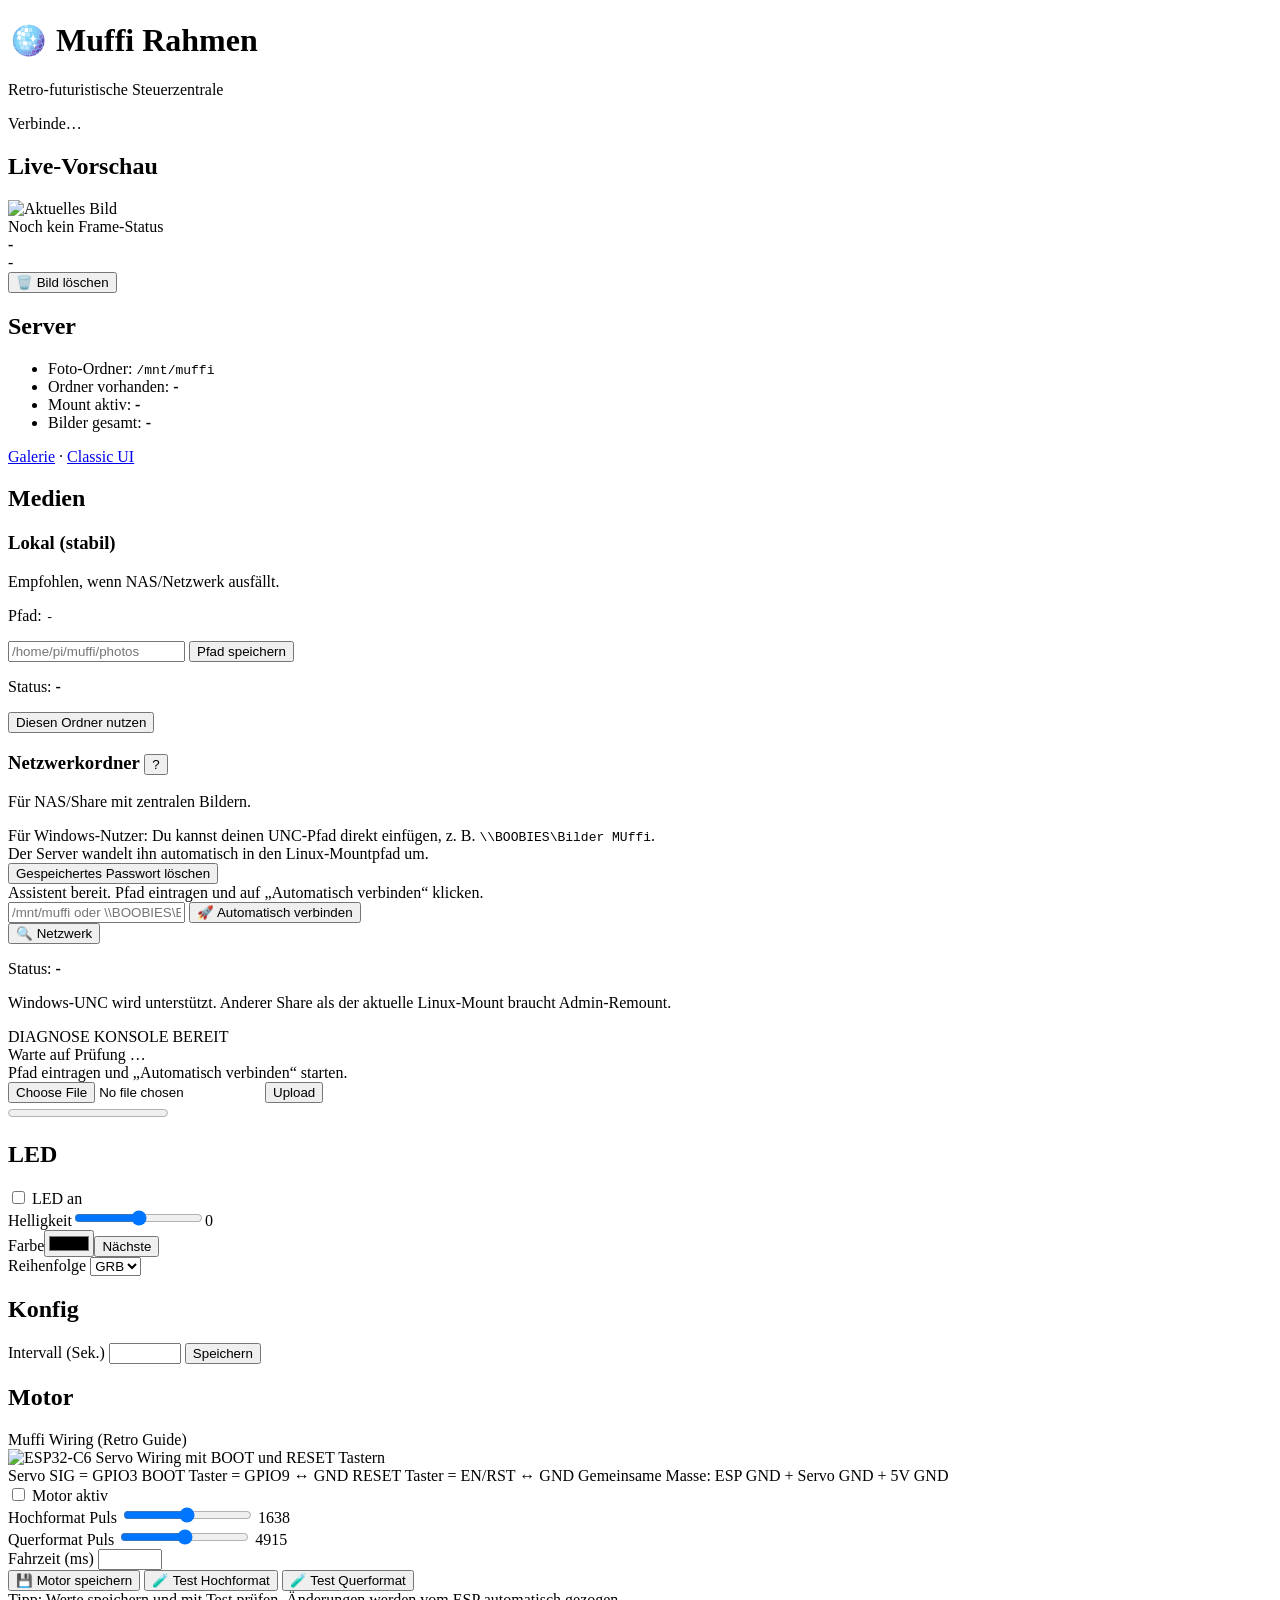
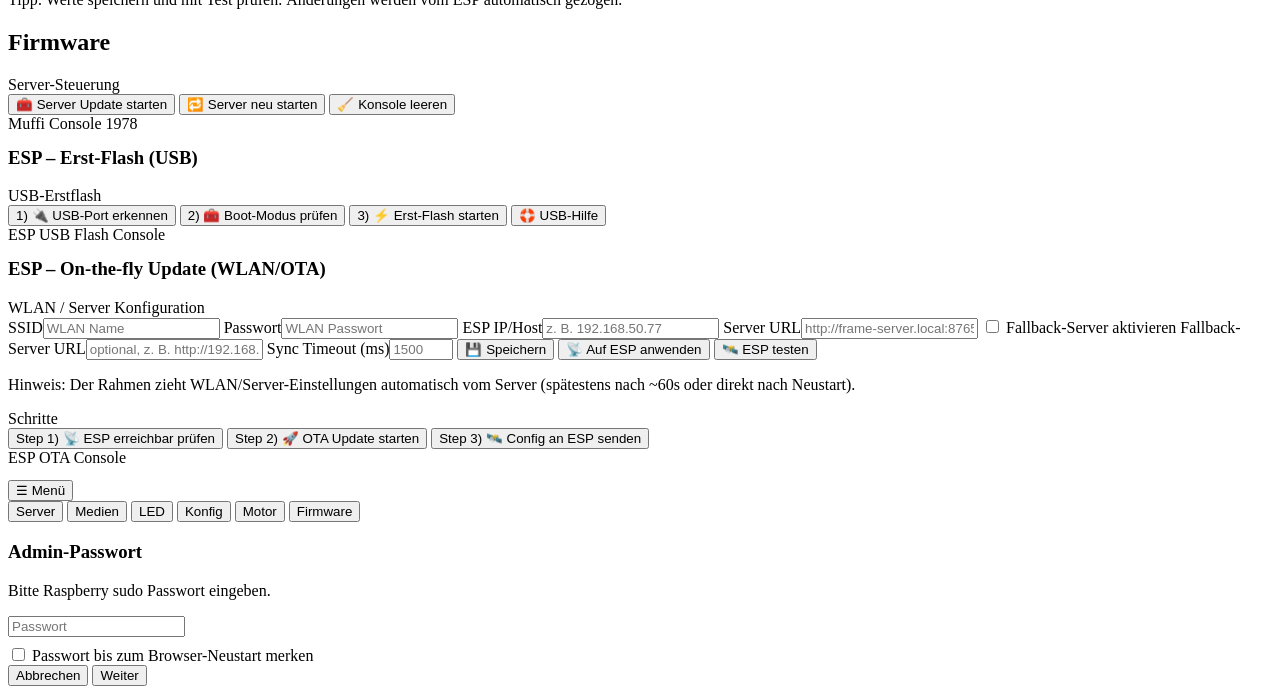
==== runtime/ui-v2/index.html @ 5f04b45a "revert(motor): remove speed-step changes and restore stable motor UI/firmware" ====
<!doctype html>
<html lang="de">
<head>
  <meta charset="utf-8" />
  <meta name="viewport" content="width=device-width, initial-scale=1" />
  <title>Muffi Rahmen · Control</title>
  <link rel="stylesheet" href="/ui-v2/styles.css" />
</head>
<body>
  <header class="topbar">
    <div>
      <h1>🪩 Muffi Rahmen</h1>
      <p class="sub">Retro‑futuristische Steuerzentrale</p>
    </div>
    <span id="conn-pill" class="pill">Verbinde…</span>
  </header>

  <main class="layout">
    <section class="panel preview" id="preview-panel">
      <h2>Live‑Vorschau</h2>
      <img id="frame-image" class="frame-img hidden" alt="Aktuelles Bild" />
      <div id="frame-empty" class="frame-mock">Noch kein Frame-Status</div>
      <div class="meta-line"><b id="frame-name">-</b></div>
      <div class="meta-line" id="frame-meta">-</div>
      <div class="row"><button id="delete-current-btn">🗑️ Bild löschen</button></div>
      <div id="frame-msg" class="msg"></div>
    </section>

    <section class="panel workspace" id="workspace-panel">
      <section class="view active" data-view="server">
        <h2>Server</h2>
        <ul>
          <li>Foto-Ordner: <code>/mnt/muffi</code></li>
          <li>Ordner vorhanden: <b id="st-folder">-</b></li>
          <li>Mount aktiv: <b id="st-mount">-</b></li>
          <li>Bilder gesamt: <b id="st-count">-</b></li>
        </ul>
        <p class="hint"><a href="/gallery">Galerie</a> · <a href="/classic">Classic UI</a></p>
      </section>

      <section class="view" data-view="medien">
        <h2>Medien</h2>
        <div class="storage-grid">
          <div class="storage-card" id="storage-local-card">
            <h3>Lokal (stabil)</h3>
            <p class="hint">Empfohlen, wenn NAS/Netzwerk ausfällt.</p>
            <p class="mini">Pfad: <code id="storage-local-path">-</code></p>
            <div class="row">
              <input id="storage-local-path-input" type="text" placeholder="/home/pi/muffi/photos" />
              <button type="button" id="save-local-path-btn">Pfad speichern</button>
            </div>
            <p class="mini">Status: <b id="storage-local-status">-</b></p>
            <button type="button" id="use-local-btn">Diesen Ordner nutzen</button>
          </div>
          <div class="storage-card" id="storage-network-card">
            <h3>Netzwerkordner <button type="button" id="storage-help-toggle" class="help-btn" title="Pfadhilfe">?</button></h3>
            <p class="hint">Für NAS/Share mit zentralen Bildern.</p>
            <div id="storage-help" class="help-box hidden">
              Für Windows-Nutzer: Du kannst deinen UNC-Pfad direkt einfügen, z. B. <code>\\BOOBIES\Bilder MUffi</code>.<br/>
              Der Server wandelt ihn automatisch in den Linux-Mountpfad um.
            </div>
            <div class="row">
              <button type="button" id="admin-pw-clear-btn">Gespeichertes Passwort löschen</button>
            </div>
            <div id="storage-auto-msg" class="msg">Assistent bereit. Pfad eintragen und auf „Automatisch verbinden“ klicken.</div>
            <div class="row">
              <input id="storage-network-path" type="text" placeholder="/mnt/muffi oder \\BOOBIES\Bilder MUffi" />
              <button type="button" id="save-network-path-btn">🚀 Automatisch verbinden</button>
            </div>
            <div class="row">
              <button type="button" id="smb-browse-open-btn" title="Netzwerk nach Servern und Shares durchsuchen">🔍 Netzwerk</button>
            </div>

  <!-- ===== SMB Network Browser Modal ===== -->
  <div id="smb-modal" style="display:none;" role="dialog" aria-modal="true" aria-labelledby="smb-modal-title">
    <div id="smb-modal-box">
      <div id="smb-modal-header">
        <span id="smb-modal-title">🔍 Netzwerk-Browser</span>
      </div>

      <!-- Credentials (always visible) -->
      <div id="smb-auth-details">
        <div class="mini" style="margin-bottom:8px;">🔐 Zugangsdaten (optional, für gesicherte Shares)</div>
        <div class="smb-auth-row">
          <input id="smb-user" type="text" placeholder="Benutzername" autocomplete="username" />
          <input id="smb-pw" type="password" placeholder="Passwort" autocomplete="current-password" />
          <button type="button" id="smb-auth-save-btn">💾 Testen & speichern</button>
        </div>
      </div>

      <!-- Breadcrumb -->
      <div id="smb-breadcrumb" class="smb-breadcrumb"></div>

      <!-- Step message / spinner -->
      <div id="smb-status" class="smb-status"></div>

      <!-- Content area: host list / share list / folder list -->
      <div id="smb-content" class="smb-content"></div>

      <!-- Action bar -->
      <div id="smb-action-bar" class="smb-action-bar" style="display:none;">
        <button type="button" id="smb-select-here-btn">📂 Diesen Ordner auswählen</button>
        <span id="smb-select-path-preview" class="smb-path-preview"></span>
      </div>
    </div>
  </div>
            <div class="row" id="storage-advanced-row" style="display:none;">
              <button type="button" id="share-switch-check-btn">1) Share umstellen (Passwort erforderlich)</button>
              <button type="button" id="remount-network-btn">2) Share neu verbinden (Passwort)</button>
              <button type="button" id="use-network-btn">3) Netzwerkordner aktivieren</button>
              <button type="button" id="storage-diagnose-btn">Diagnose prüfen</button>
            </div>
            <p class="mini">Status: <b id="storage-network-status">-</b></p>
            <p class="mini">Windows-UNC wird unterstützt. Anderer Share als der aktuelle Linux-Mount braucht Admin-Remount.</p>
            <div id="storage-diagnose-log" class="diag70-card">
              <div class="diag70-head">
                <span class="diag70-title">DIAGNOSE KONSOLE</span>
                <span id="diag70-status-badge" class="diag70-badge diag70-info">BEREIT</span>
              </div>
              <div id="diag70-reason" class="diag70-reason">Warte auf Prüfung …</div>
              <div id="diag70-next" class="diag70-next">Pfad eintragen und „Automatisch verbinden“ starten.</div>
              <div id="diag70-checks" class="diag70-checks"></div>
              <div id="diag70-chips" class="diag70-chips"></div>
            </div>
          </div>
        </div>
        <div id="storage-msg" class="msg"></div>

        <form id="upload-form" class="row">
          <input id="upload-file" type="file" accept=".jpg,.jpeg,.png,image/jpeg,image/png" required />
          <button type="submit">Upload</button>
        </form>
        <progress id="upload-progress" max="100" value="0"></progress>
        <div id="upload-msg" class="msg"></div>
        <div id="media-grid" class="media-grid"></div>
      </section>

      <section class="view" data-view="led">
        <h2>LED</h2>
        <div class="row"><label><input type="checkbox" id="led-on" /> LED an</label></div>
        <div class="row"><label>Helligkeit</label><input id="led-brightness" type="range" min="0" max="255" /><span id="led-brightness-val">0</span></div>
        <div class="row"><label>Farbe</label><input id="led-color" type="color" /><button id="led-next-color" type="button">Nächste</button></div>
        <div class="row"><label>Reihenfolge</label>
          <select id="led-order">
            <option>GRB</option><option>RGB</option><option>BRG</option><option>BGR</option><option>RBG</option><option>GBR</option>
          </select>
        </div>
        <div id="led-msg" class="msg"></div>
      </section>

      <section class="view" data-view="konfig">
        <h2>Konfig</h2>
        <form id="cfg-form" class="row">
          <label>Intervall (Sek.)</label>
          <input id="refresh-seconds" type="number" min="10" max="86400" required />
          <button type="submit">Speichern</button>
        </form>
        <div id="cfg-msg" class="msg"></div>
      </section>

      <section class="view" data-view="motor">
        <h2>Motor</h2>
        <div class="motor-wiring-card">
          <div class="motor-wiring-title">Muffi Wiring (Retro Guide)</div>
          <img class="motor-wiring-svg" src="/ui-v2/motor-wiring.jpg" alt="ESP32-C6 Servo Wiring mit BOOT und RESET Tastern" />
          <div class="motor-pin-list">
            <span class="motor-pin-chip">Servo SIG = GPIO3</span>
            <span class="motor-pin-chip">BOOT Taster = GPIO9 ↔ GND</span>
            <span class="motor-pin-chip">RESET Taster = EN/RST ↔ GND</span>
            <span class="motor-pin-chip">Gemeinsame Masse: ESP GND + Servo GND + 5V GND</span>
          </div>
        </div>
        <div class="row"><label><input type="checkbox" id="motor-enabled" /> Motor aktiv</label></div>
        <div class="row">
          <label>Hochformat Puls</label>
          <input id="motor-portrait" type="range" min="500" max="8000" step="1" />
          <span id="motor-portrait-val">1638</span>
        </div>
        <div class="row">
          <label>Querformat Puls</label>
          <input id="motor-landscape" type="range" min="500" max="8000" step="1" />
          <span id="motor-landscape-val">4915</span>
        </div>
        <div class="row">
          <label>Fahrzeit (ms)</label>
          <input id="motor-delay" type="number" min="120" max="5000" step="10" />
        </div>
        <div class="row">
          <button type="button" id="motor-save-btn">💾 Motor speichern</button>
          <button type="button" id="motor-test-portrait-btn">🧪 Test Hochformat</button>
          <button type="button" id="motor-test-landscape-btn">🧪 Test Querformat</button>
        </div>
        <div class="hint">Tipp: Werte speichern und mit Test prüfen. Änderungen werden vom ESP automatisch gezogen.</div>
        <div id="motor-msg" class="msg"></div>
      </section>
      <section class="view" data-view="firmware">
        <h2>Firmware</h2>
        <div class="step-frame">
          <div class="step-frame-title">Server-Steuerung</div>
          <div class="row">
            <button type="button" id="fw-update-btn" class="step-btn">🧰 Server Update starten</button>
            <button type="button" id="fw-restart-btn" class="step-btn">🔁 Server neu starten</button>
            <button type="button" id="fw-console-clear-btn" class="step-btn">🧹 Konsole leeren</button>
          </div>
        </div>
        <div class="esp-status-stack">
          <div id="fw-server-msg" class="status-card status-card-info"></div>
        </div>
        <div id="fw-console-wrap" class="fw-console-wrap hidden">
          <div class="fw-console-head">Muffi Console 1978</div>
          <pre id="fw-console-output" class="fw-console-output"></pre>
        </div>

        <h3 style="margin-top:14px;">ESP – Erst-Flash (USB)</h3>
        <div class="step-frame">
          <div class="step-frame-title">USB-Erstflash</div>
          <div class="row">
            <button type="button" id="fw-esp-usb-detect-btn" class="step-btn">1) 🔌 USB-Port erkennen</button>
            <button type="button" id="fw-esp-usb-boot-btn" class="step-btn">2) 🧰 Boot-Modus prüfen</button>
            <button type="button" id="fw-esp-usb-flash-btn" class="step-btn">3) ⚡ Erst-Flash starten</button>
            <button type="button" id="fw-usb-btn" class="step-btn">🛟 USB-Hilfe</button>
          </div>
        </div>
        <div class="esp-status-stack">
          <div id="fw-esp-usb-msg" class="status-card status-card-info"></div>
        </div>
        <div id="fw-esp-usb-console-wrap" class="fw-console-wrap hidden">
          <div class="fw-console-head">ESP USB Flash Console</div>
          <pre id="fw-esp-usb-console-output" class="fw-console-output"></pre>
        </div>

        <h3 style="margin-top:14px;">ESP – On-the-fly Update (WLAN/OTA)</h3>
        <div class="step-frame">
          <div class="step-frame-title">WLAN / Server Konfiguration</div>
          <form id="wlan-form" class="row">
            <label>SSID</label><input id="wlan-ssid" type="text" placeholder="WLAN Name" />
            <label>Passwort</label><input id="wlan-password" type="password" placeholder="WLAN Passwort" />
            <label>ESP IP/Host</label><input id="wlan-esp-host" type="text" placeholder="z. B. 192.168.50.77" />
            <label>Server URL</label><input id="wlan-server-base" type="text" placeholder="http://frame-server.local:8765" />
            <label><input id="wlan-fallback-enabled" type="checkbox" /> Fallback-Server aktivieren</label>
            <label>Fallback-Server URL</label><input id="wlan-fallback-base" type="text" placeholder="optional, z. B. http://192.168.x.x:8765" />
            <label>Sync Timeout (ms)</label><input id="wlan-sync-timeout" type="number" min="600" max="5000" step="100" placeholder="1500" />
            <button type="submit" class="step-btn">💾 Speichern</button>
            <button type="button" id="wlan-apply-btn" class="step-btn">📡 Auf ESP anwenden</button>
            <button type="button" id="wlan-test-btn" class="step-btn">🛰️ ESP testen</button>
          </form>
          <p class="hint">Hinweis: Der Rahmen zieht WLAN/Server-Einstellungen automatisch vom Server (spätestens nach ~60s oder direkt nach Neustart).</p>
        </div>
        <div class="step-frame">
          <div class="step-frame-title">Schritte</div>
          <div class="row">
            <button type="button" id="fw-ota-btn" class="step-btn">Step 1) 📡 ESP erreichbar prüfen</button>
            <button type="button" id="fw-esp-update-btn" class="step-btn">Step 2) 🚀 OTA Update starten</button>
            <button type="button" id="fw-esp-prepare-btn" class="step-btn">Step 3) 🛰️ Config an ESP senden</button>
          </div>
        </div>
        <div class="esp-status-stack">
          <div id="wlan-msg" class="status-card status-card-info"></div>
          <div id="fw-esp-msg" class="status-card status-card-info"></div>
          <div id="fw-esp-sync-status" class="status-card status-card-sync"></div>
        </div>
        <div id="fw-esp-console-wrap" class="fw-console-wrap hidden">
          <div class="fw-console-head">ESP OTA Console</div>
          <pre id="fw-esp-console-output" class="fw-console-output"></pre>
        </div>
      </section>
    </section>

    <aside class="panel menu" id="menu-panel">
      <button class="mobile-toggle" data-target="menu-list">☰ Menü</button>
      <div class="menu-list" id="menu-list">
        <button class="nav-btn active" data-view="server">Server</button>
        <button class="nav-btn" data-view="medien">Medien</button>
        <button class="nav-btn" data-view="led">LED</button>
        <button class="nav-btn" data-view="konfig">Konfig</button>
        <button class="nav-btn" data-view="motor">Motor</button>
        <button class="nav-btn" data-view="firmware">Firmware</button>
      </div>
    </aside>
  </main>

  <script src="/ui-v2/script.js"></script>

  <div id="admin-pw-modal" class="pw-modal hidden" role="dialog" aria-modal="true" aria-labelledby="admin-pw-title">
    <div class="pw-modal-card">
      <h3 id="admin-pw-title">Admin-Passwort</h3>
      <p class="mini">Bitte Raspberry sudo Passwort eingeben.</p>
      <input id="admin-pw-input" type="password" placeholder="Passwort" />
      <label class="mini" style="display:block;margin-top:8px;"><input id="admin-pw-remember" type="checkbox" /> Passwort bis zum Browser-Neustart merken</label>
      <div class="row">
        <button type="button" id="admin-pw-cancel">Abbrechen</button>
        <button type="button" id="admin-pw-ok">Weiter</button>
      </div>
    </div>
  </div>
</body>
</html>
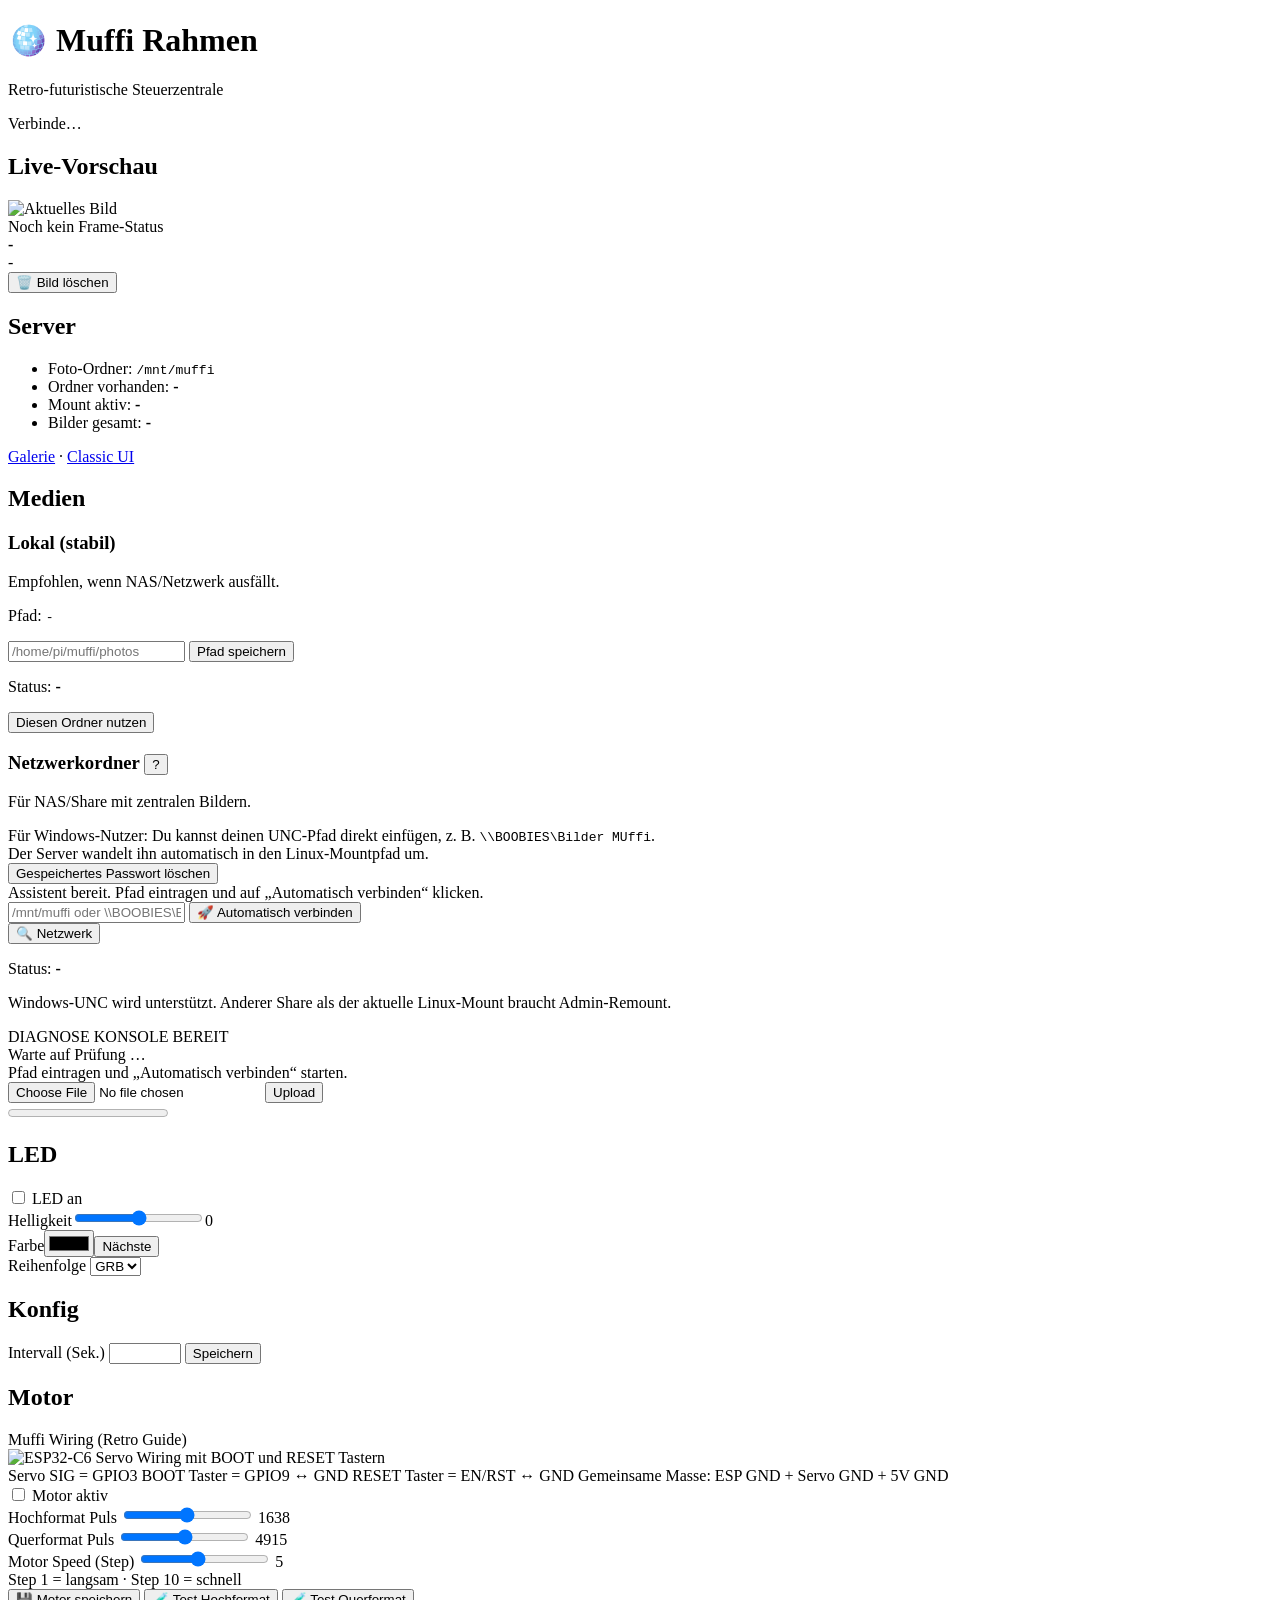
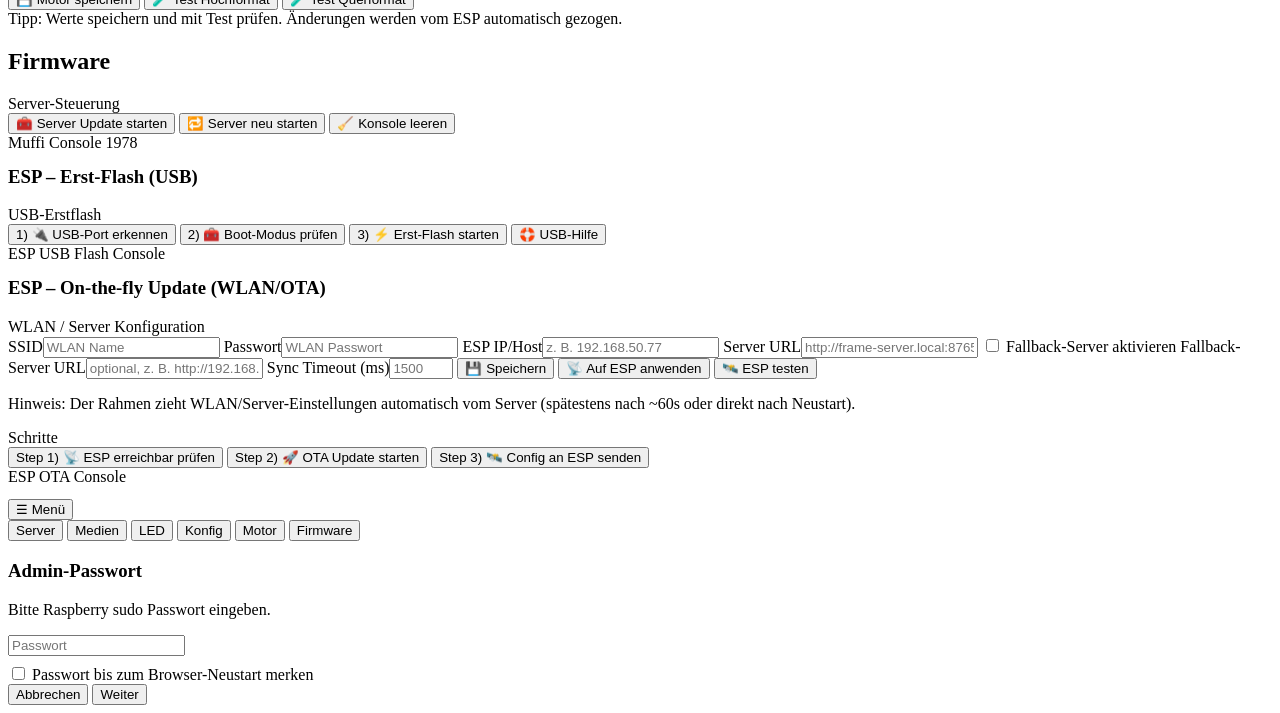
==== commit a8a85aa8: "feat(motor-ui): re-enable speed testing with safe step slider (UI-only mapping)" ====
--- a/runtime/ui-v2/index.html
+++ b/runtime/ui-v2/index.html
@@ -182,9 +182,11 @@
           <span id="motor-landscape-val">4915</span>
         </div>
         <div class="row">
-          <label>Fahrzeit (ms)</label>
-          <input id="motor-delay" type="number" min="120" max="5000" step="10" />
-        </div>
+          <label>Motor Speed (Step)</label>
+          <input id="motor-speed-step" type="range" min="1" max="10" step="1" value="5" />
+          <span id="motor-speed-step-val">5</span>
+        </div>
+        <div class="hint">Step 1 = langsam · Step 10 = schnell</div>
         <div class="row">
           <button type="button" id="motor-save-btn">💾 Motor speichern</button>
           <button type="button" id="motor-test-portrait-btn">🧪 Test Hochformat</button>
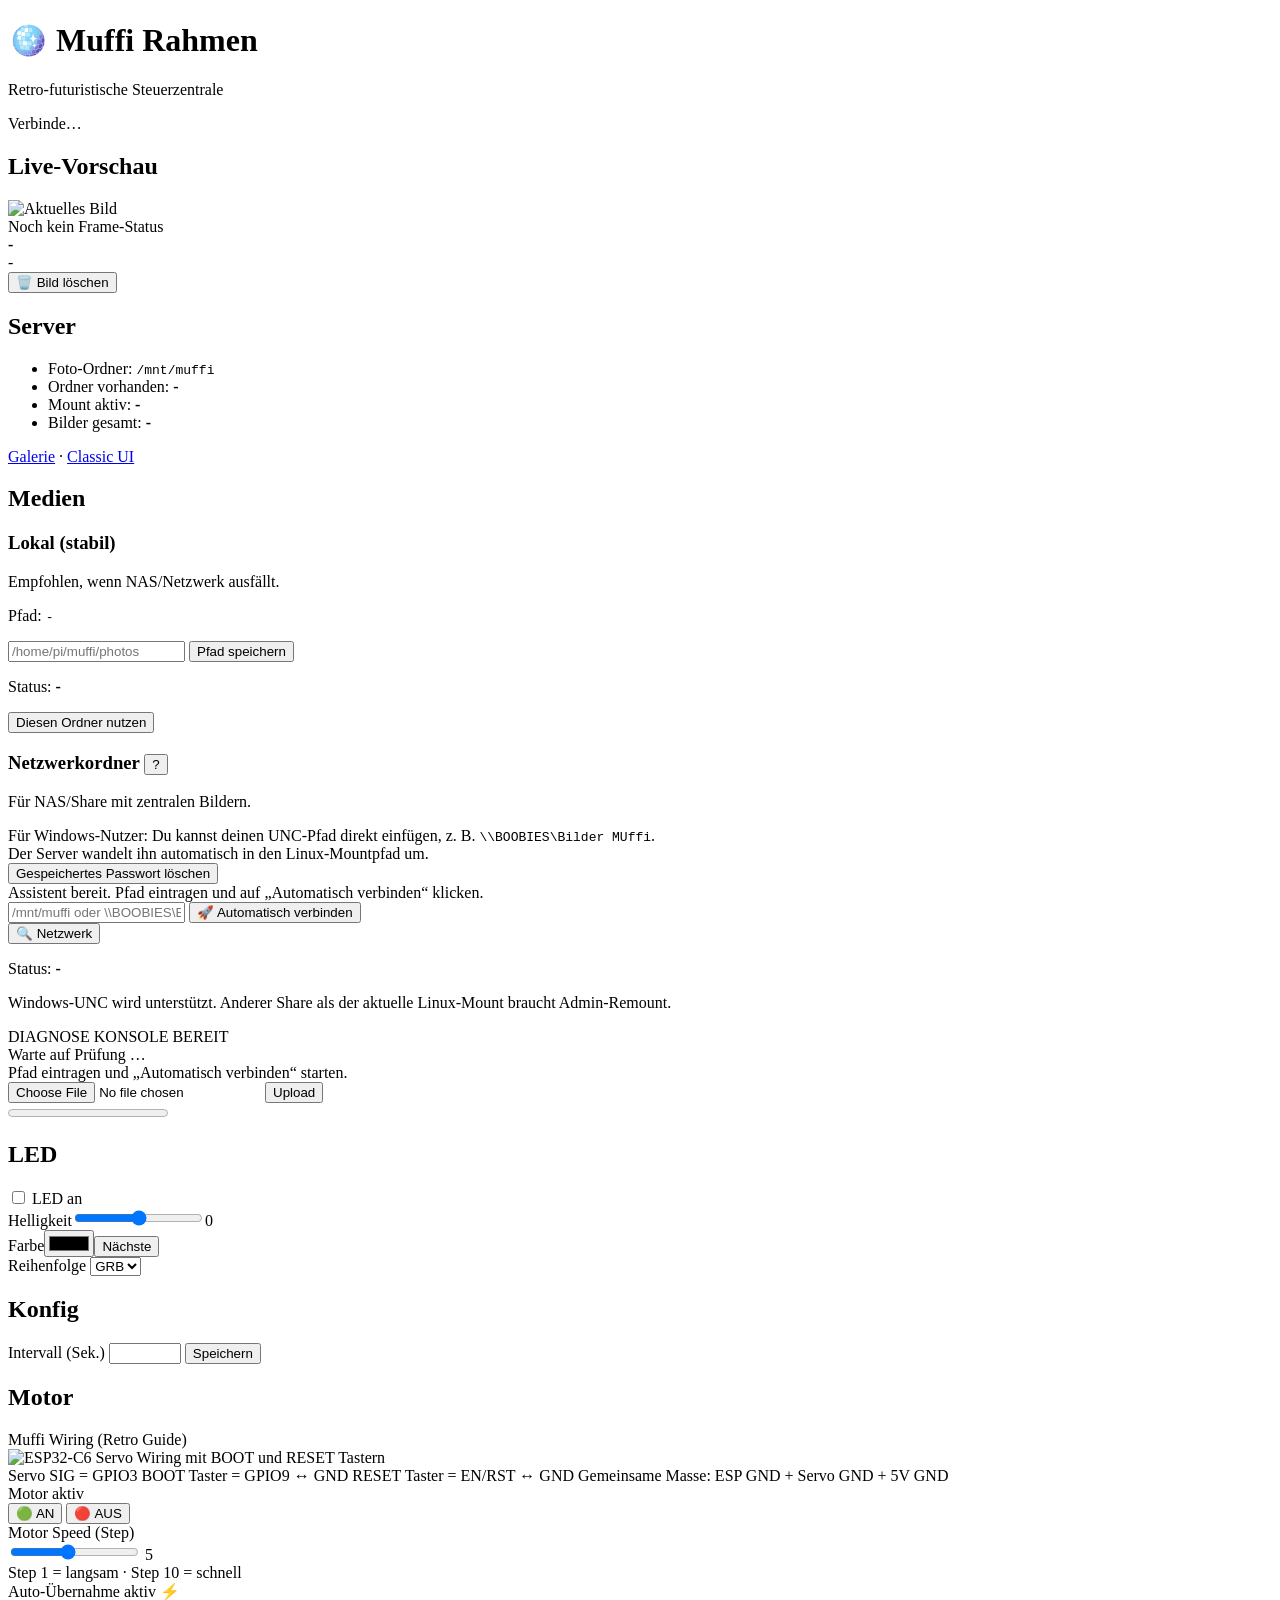
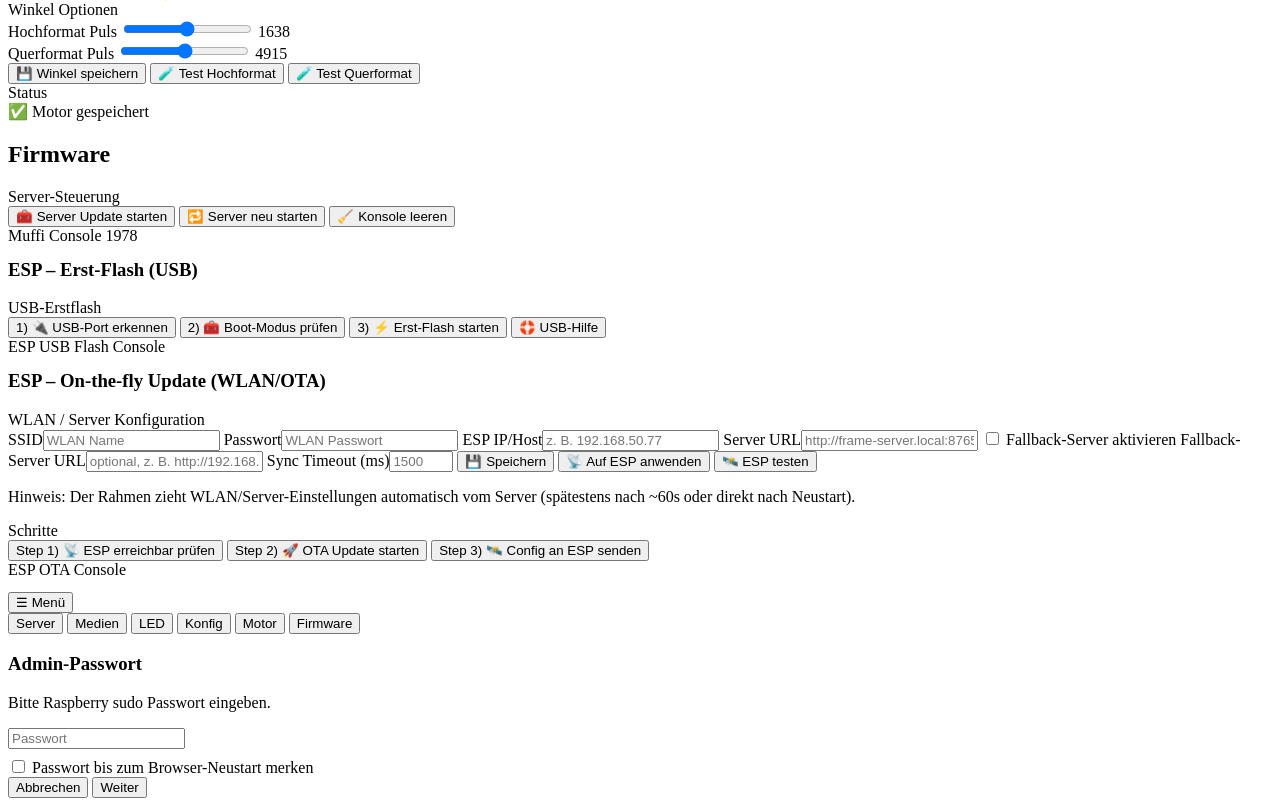
==== commit 58d9cecf: "feat(motor-ui): retro cleanup with AN/AUS buttons, framed speed/angle/status blocks" ====
--- a/runtime/ui-v2/index.html
+++ b/runtime/ui-v2/index.html
@@ -170,30 +170,47 @@
             <span class="motor-pin-chip">Gemeinsame Masse: ESP GND + Servo GND + 5V GND</span>
           </div>
         </div>
-        <div class="row"><label><input type="checkbox" id="motor-enabled" /> Motor aktiv</label></div>
-        <div class="row">
-          <label>Hochformat Puls</label>
-          <input id="motor-portrait" type="range" min="500" max="8000" step="1" />
-          <span id="motor-portrait-val">1638</span>
-        </div>
-        <div class="row">
-          <label>Querformat Puls</label>
-          <input id="motor-landscape" type="range" min="500" max="8000" step="1" />
-          <span id="motor-landscape-val">4915</span>
-        </div>
-        <div class="row">
-          <label>Motor Speed (Step)</label>
-          <input id="motor-speed-step" type="range" min="1" max="10" step="1" value="5" />
-          <span id="motor-speed-step-val">5</span>
-        </div>
-        <div class="hint">Step 1 = langsam · Step 10 = schnell</div>
-        <div class="row">
-          <button type="button" id="motor-save-btn">💾 Motor speichern</button>
-          <button type="button" id="motor-test-portrait-btn">🧪 Test Hochformat</button>
-          <button type="button" id="motor-test-landscape-btn">🧪 Test Querformat</button>
-        </div>
-        <div class="hint">Tipp: Werte speichern und mit Test prüfen. Änderungen werden vom ESP automatisch gezogen.</div>
-        <div id="motor-msg" class="msg"></div>
+        <div class="motor-frame-block">
+          <div class="motor-block-title">Motor aktiv</div>
+          <div class="motor-toggle-wrap">
+            <button type="button" id="motor-on-btn" class="motor-toggle-btn">🟢 AN</button>
+            <button type="button" id="motor-off-btn" class="motor-toggle-btn">🔴 AUS</button>
+          </div>
+        </div>
+
+        <div class="motor-frame-block">
+          <div class="motor-block-title">Motor Speed (Step)</div>
+          <div class="row">
+            <input id="motor-speed-step" type="range" min="1" max="10" step="1" value="5" />
+            <span id="motor-speed-step-val">5</span>
+          </div>
+          <div class="hint">Step 1 = langsam · Step 10 = schnell</div>
+          <div class="hint">Auto-Übernahme aktiv ⚡</div>
+        </div>
+
+        <div class="motor-frame-block">
+          <div class="motor-block-title">Winkel Optionen</div>
+          <div class="row">
+            <label>Hochformat Puls</label>
+            <input id="motor-portrait" type="range" min="500" max="8000" step="1" />
+            <span id="motor-portrait-val">1638</span>
+          </div>
+          <div class="row">
+            <label>Querformat Puls</label>
+            <input id="motor-landscape" type="range" min="500" max="8000" step="1" />
+            <span id="motor-landscape-val">4915</span>
+          </div>
+          <div class="row">
+            <button type="button" id="motor-save-btn">💾 Winkel speichern</button>
+            <button type="button" id="motor-test-portrait-btn">🧪 Test Hochformat</button>
+            <button type="button" id="motor-test-landscape-btn">🧪 Test Querformat</button>
+          </div>
+        </div>
+
+        <div class="motor-frame-block motor-status-block">
+          <div class="motor-block-title">Status</div>
+          <div id="motor-msg" class="msg">✅ Motor gespeichert</div>
+        </div>
       </section>
       <section class="view" data-view="firmware">
         <h2>Firmware</h2>
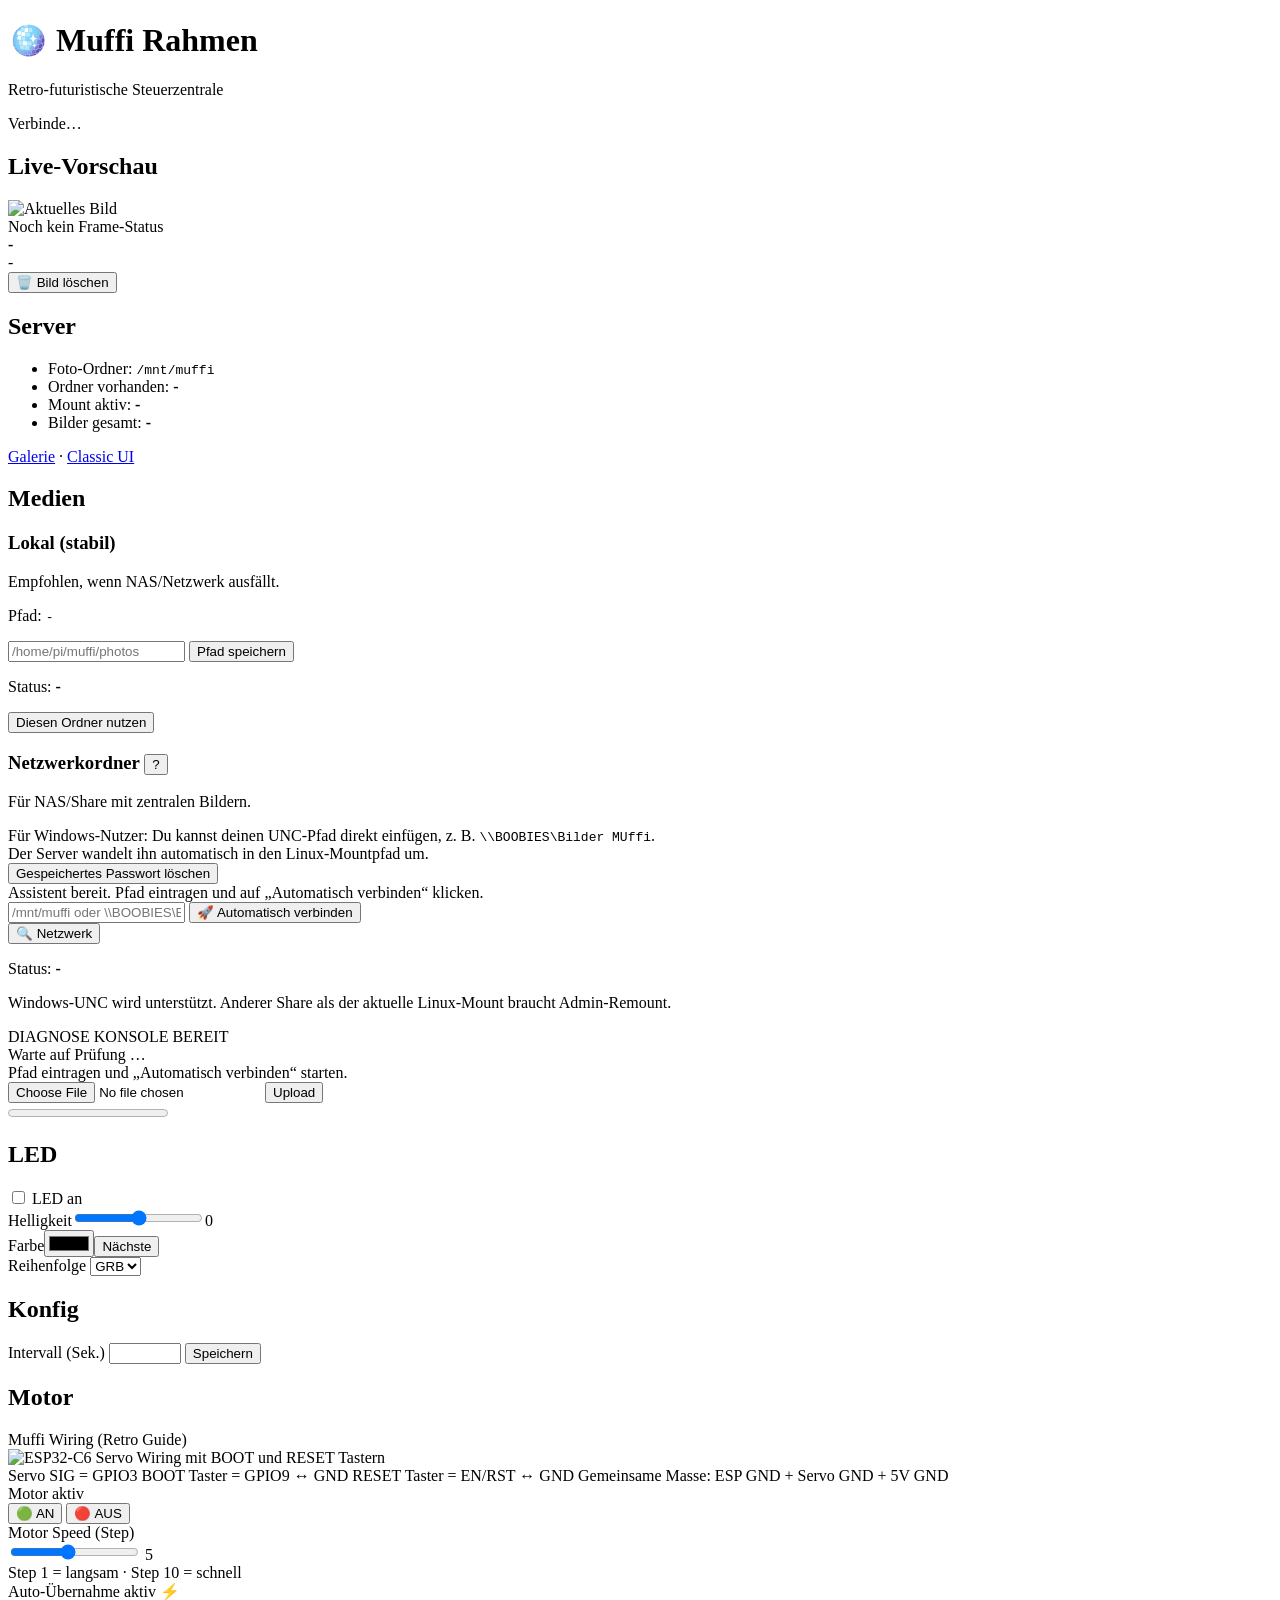
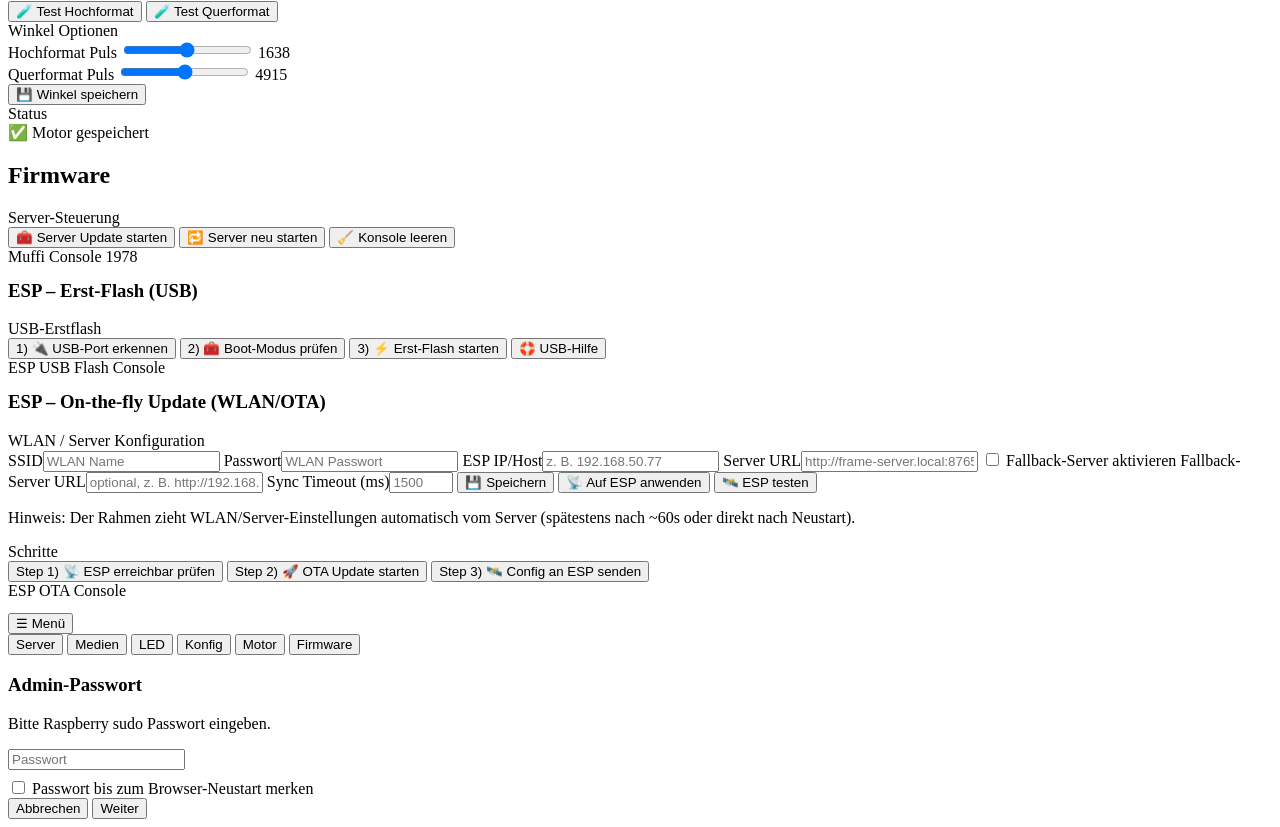
==== commit b1d1bc86: "tweak(motor-ui): move test buttons to speed block and add detailed angle-save feedback" ====
--- a/runtime/ui-v2/index.html
+++ b/runtime/ui-v2/index.html
@@ -186,6 +186,10 @@
           </div>
           <div class="hint">Step 1 = langsam · Step 10 = schnell</div>
           <div class="hint">Auto-Übernahme aktiv ⚡</div>
+          <div class="row">
+            <button type="button" id="motor-test-portrait-btn">🧪 Test Hochformat</button>
+            <button type="button" id="motor-test-landscape-btn">🧪 Test Querformat</button>
+          </div>
         </div>
 
         <div class="motor-frame-block">
@@ -202,8 +206,6 @@
           </div>
           <div class="row">
             <button type="button" id="motor-save-btn">💾 Winkel speichern</button>
-            <button type="button" id="motor-test-portrait-btn">🧪 Test Hochformat</button>
-            <button type="button" id="motor-test-landscape-btn">🧪 Test Querformat</button>
           </div>
         </div>
 
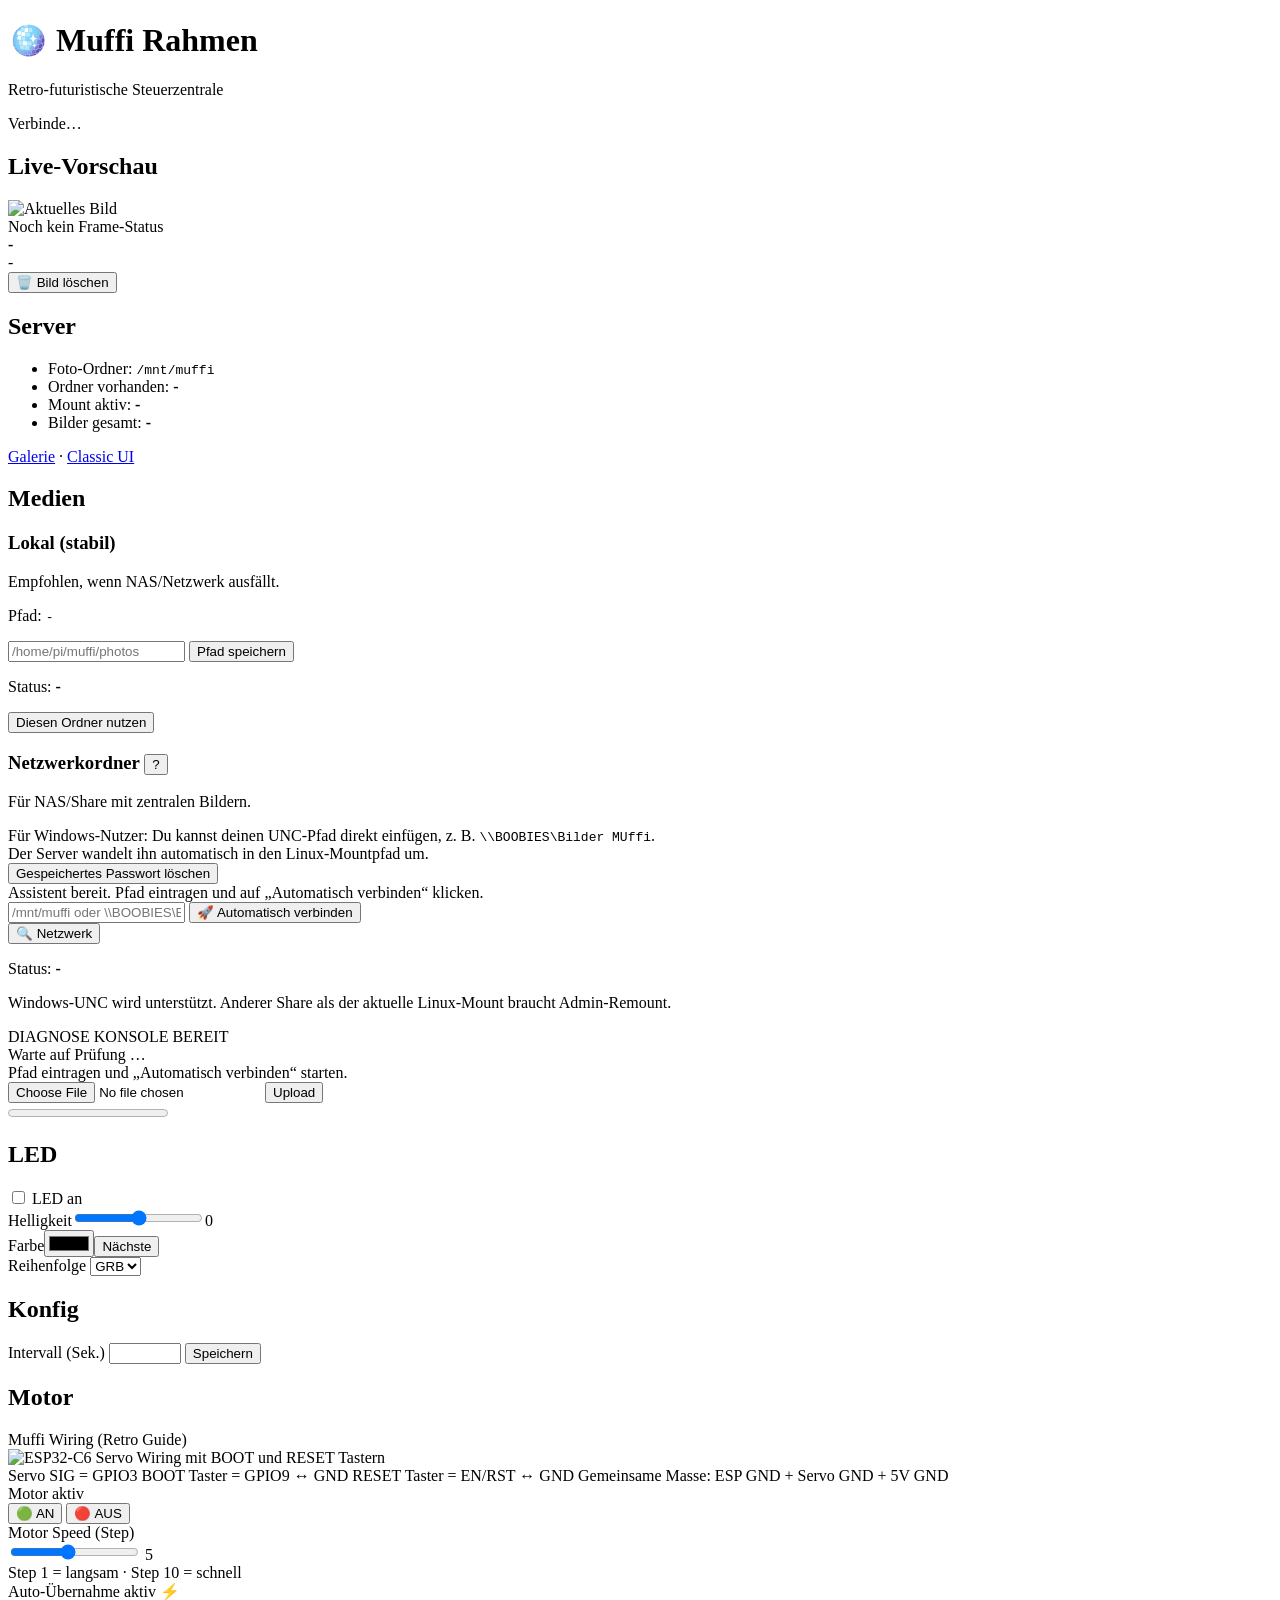
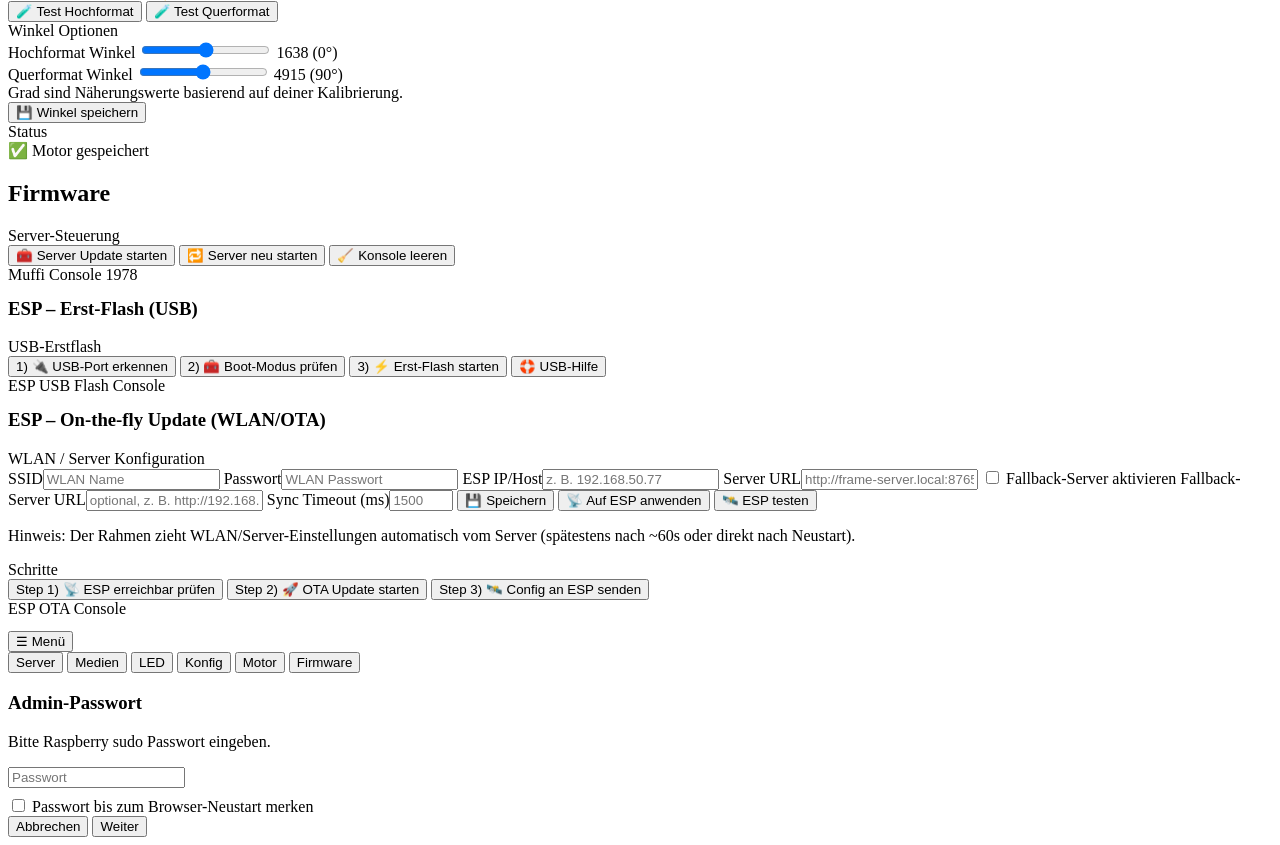
==== commit becbbdd4: "feat(motor-ui): show angle values in degrees alongside pulse calibration" ====
--- a/runtime/ui-v2/index.html
+++ b/runtime/ui-v2/index.html
@@ -195,15 +195,16 @@
         <div class="motor-frame-block">
           <div class="motor-block-title">Winkel Optionen</div>
           <div class="row">
-            <label>Hochformat Puls</label>
+            <label>Hochformat Winkel</label>
             <input id="motor-portrait" type="range" min="500" max="8000" step="1" />
-            <span id="motor-portrait-val">1638</span>
-          </div>
-          <div class="row">
-            <label>Querformat Puls</label>
+            <span id="motor-portrait-val">1638 (0°)</span>
+          </div>
+          <div class="row">
+            <label>Querformat Winkel</label>
             <input id="motor-landscape" type="range" min="500" max="8000" step="1" />
-            <span id="motor-landscape-val">4915</span>
-          </div>
+            <span id="motor-landscape-val">4915 (90°)</span>
+          </div>
+          <div class="hint">Grad sind Näherungswerte basierend auf deiner Kalibrierung.</div>
           <div class="row">
             <button type="button" id="motor-save-btn">💾 Winkel speichern</button>
           </div>
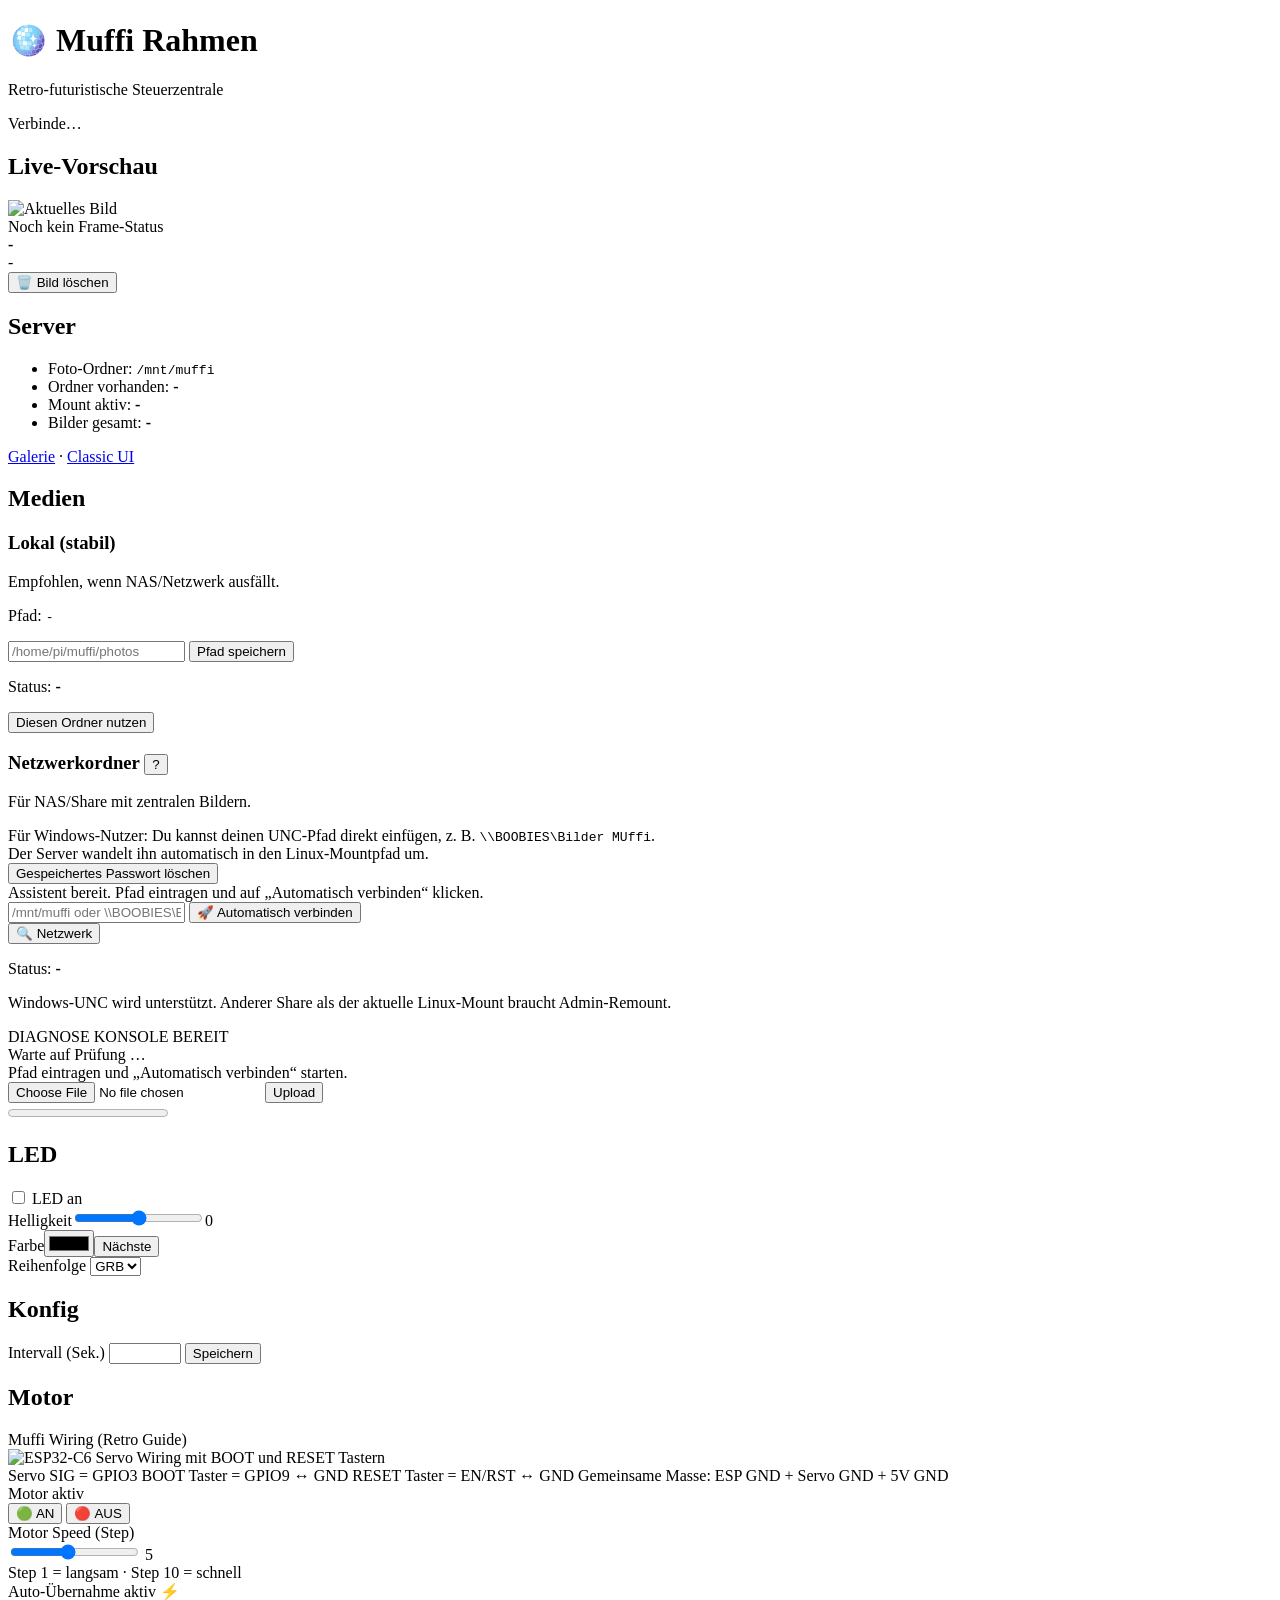
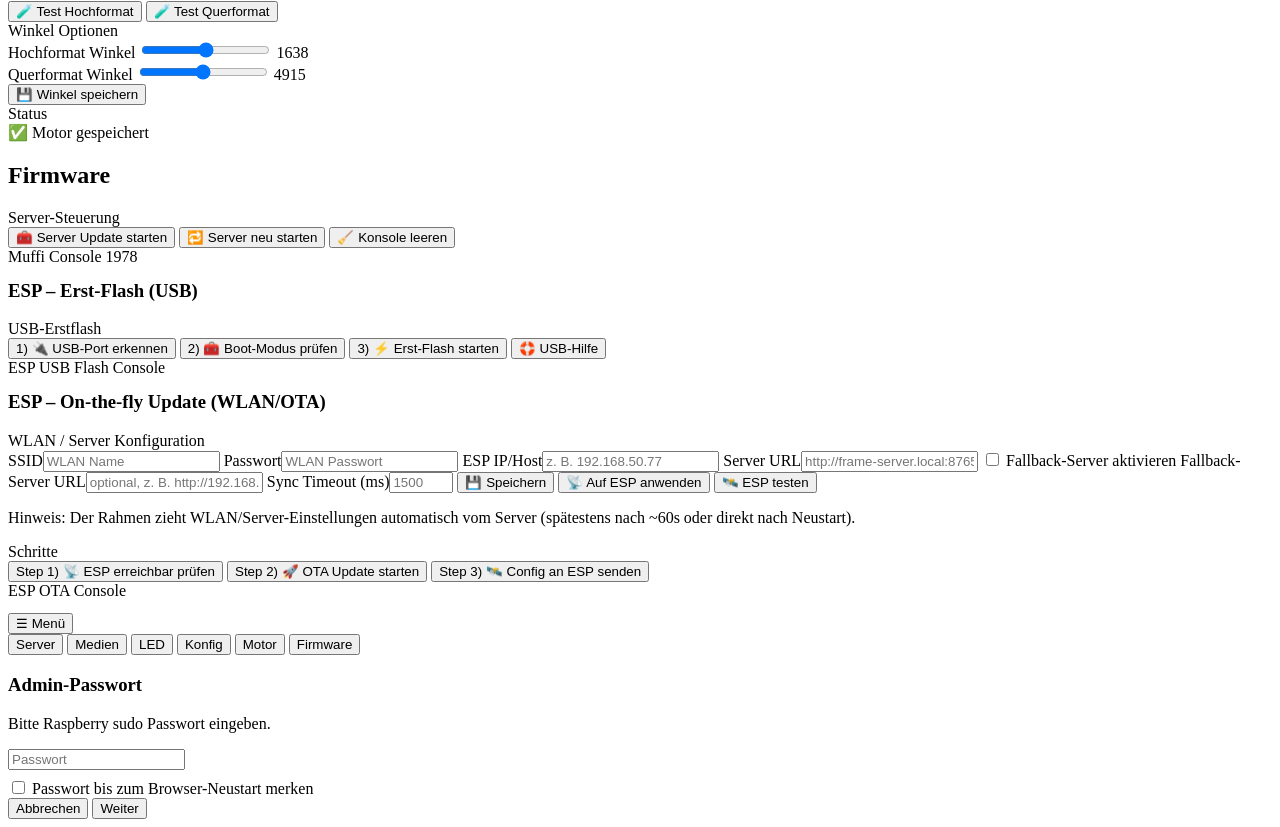
==== commit 68c80bf7: "fix(motor-ui): remove degree display and stop angle sliders snapping back during edits" ====
--- a/runtime/ui-v2/index.html
+++ b/runtime/ui-v2/index.html
@@ -197,14 +197,13 @@
           <div class="row">
             <label>Hochformat Winkel</label>
             <input id="motor-portrait" type="range" min="500" max="8000" step="1" />
-            <span id="motor-portrait-val">1638 (0°)</span>
+            <span id="motor-portrait-val">1638</span>
           </div>
           <div class="row">
             <label>Querformat Winkel</label>
             <input id="motor-landscape" type="range" min="500" max="8000" step="1" />
-            <span id="motor-landscape-val">4915 (90°)</span>
-          </div>
-          <div class="hint">Grad sind Näherungswerte basierend auf deiner Kalibrierung.</div>
+            <span id="motor-landscape-val">4915</span>
+          </div>
           <div class="row">
             <button type="button" id="motor-save-btn">💾 Winkel speichern</button>
           </div>
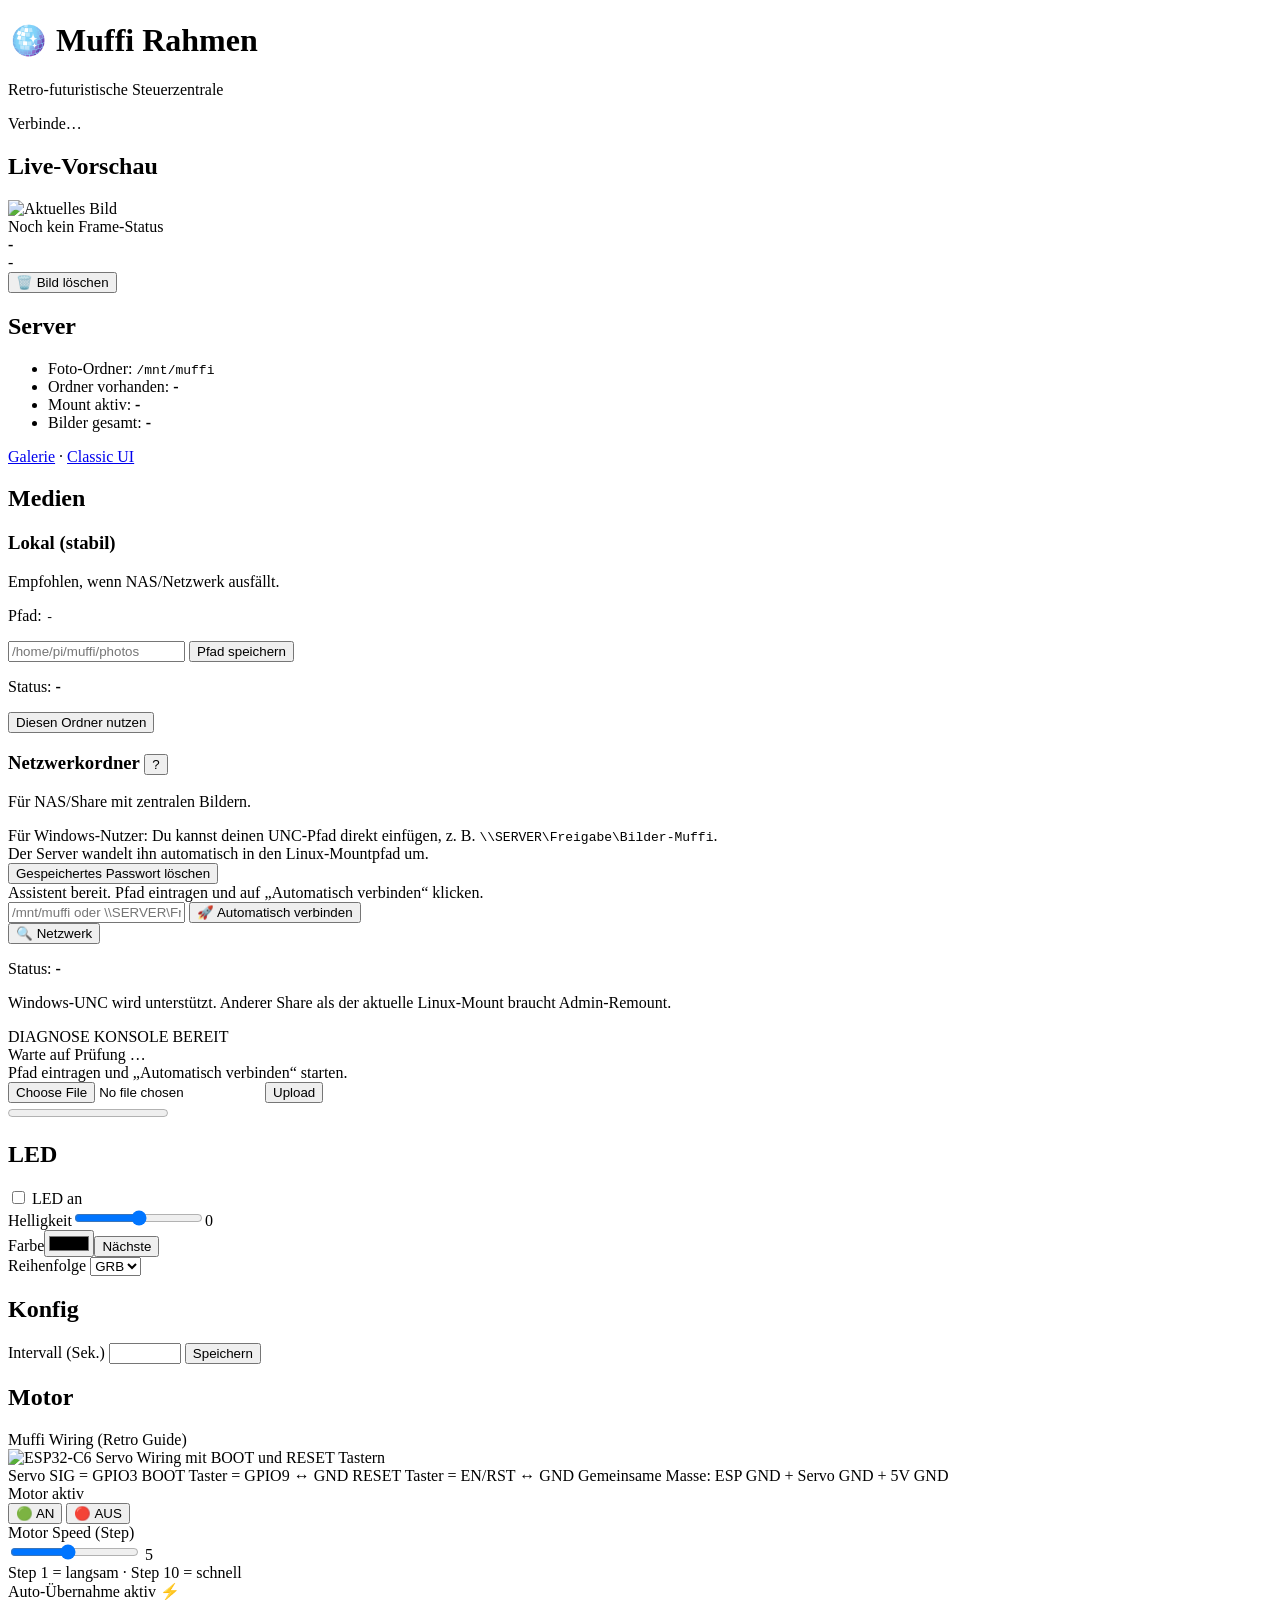
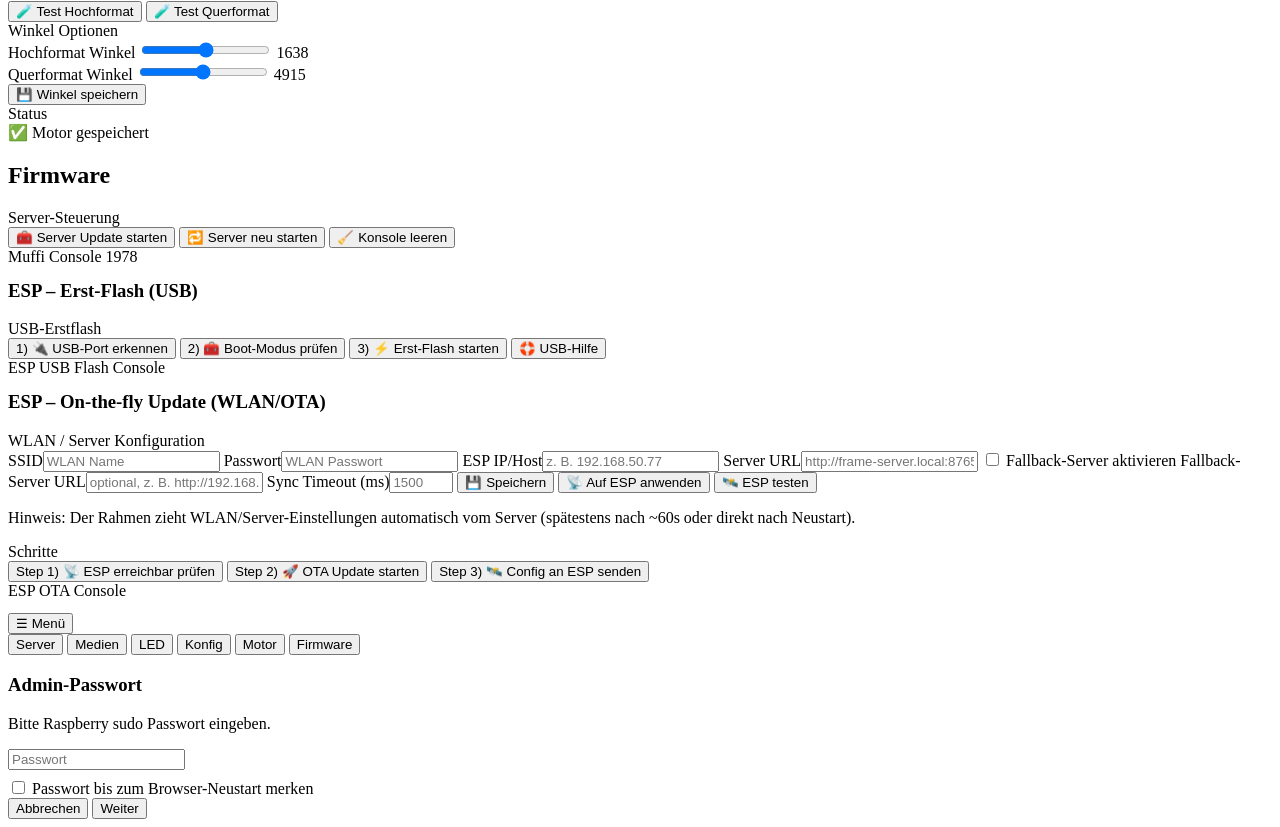
==== commit c6043e33: "chore(project): close motor todo, cleanup docs, and anonymize sensitive host data" ====
--- a/runtime/ui-v2/index.html
+++ b/runtime/ui-v2/index.html
@@ -56,7 +56,7 @@
             <h3>Netzwerkordner <button type="button" id="storage-help-toggle" class="help-btn" title="Pfadhilfe">?</button></h3>
             <p class="hint">Für NAS/Share mit zentralen Bildern.</p>
             <div id="storage-help" class="help-box hidden">
-              Für Windows-Nutzer: Du kannst deinen UNC-Pfad direkt einfügen, z. B. <code>\\BOOBIES\Bilder MUffi</code>.<br/>
+              Für Windows-Nutzer: Du kannst deinen UNC-Pfad direkt einfügen, z. B. <code>\\SERVER\Freigabe\Bilder-Muffi</code>.<br/>
               Der Server wandelt ihn automatisch in den Linux-Mountpfad um.
             </div>
             <div class="row">
@@ -64,7 +64,7 @@
             </div>
             <div id="storage-auto-msg" class="msg">Assistent bereit. Pfad eintragen und auf „Automatisch verbinden“ klicken.</div>
             <div class="row">
-              <input id="storage-network-path" type="text" placeholder="/mnt/muffi oder \\BOOBIES\Bilder MUffi" />
+              <input id="storage-network-path" type="text" placeholder="/mnt/muffi oder \\SERVER\Freigabe\Bilder-Muffi" />
               <button type="button" id="save-network-path-btn">🚀 Automatisch verbinden</button>
             </div>
             <div class="row">
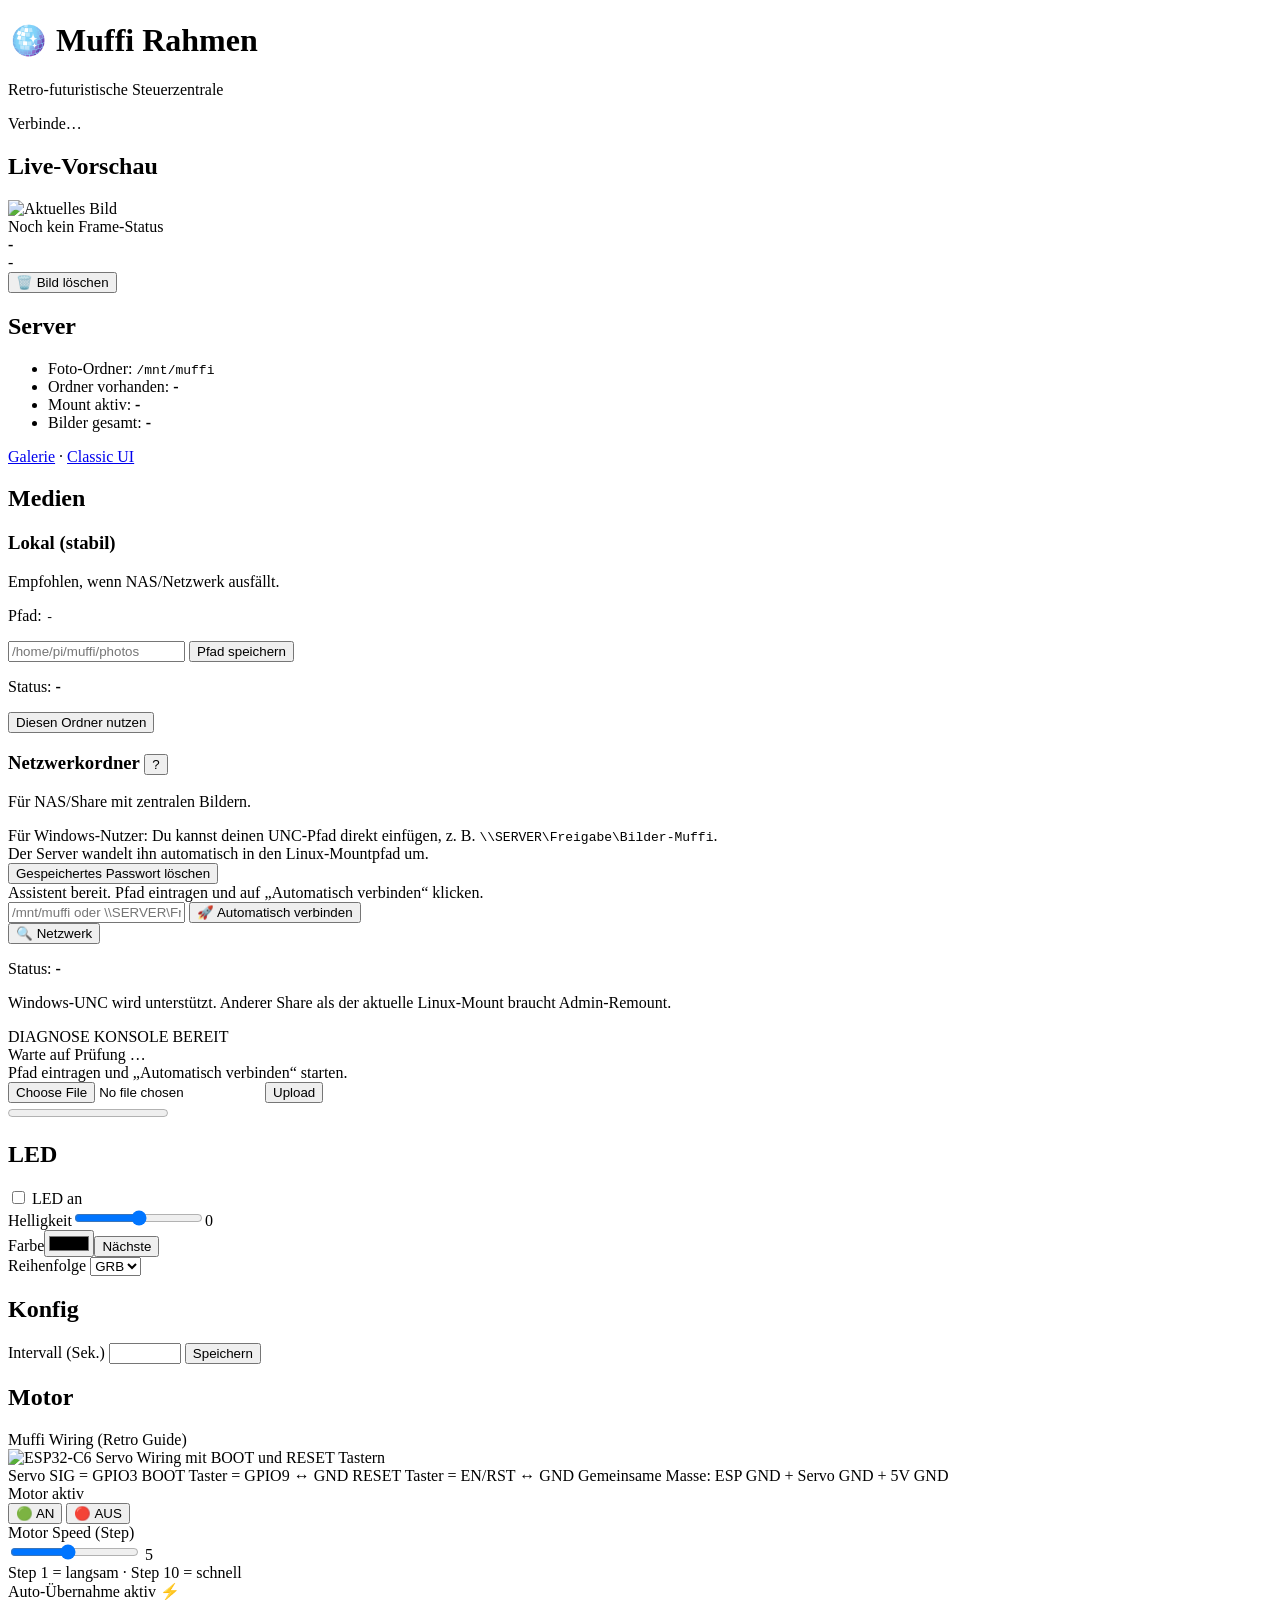
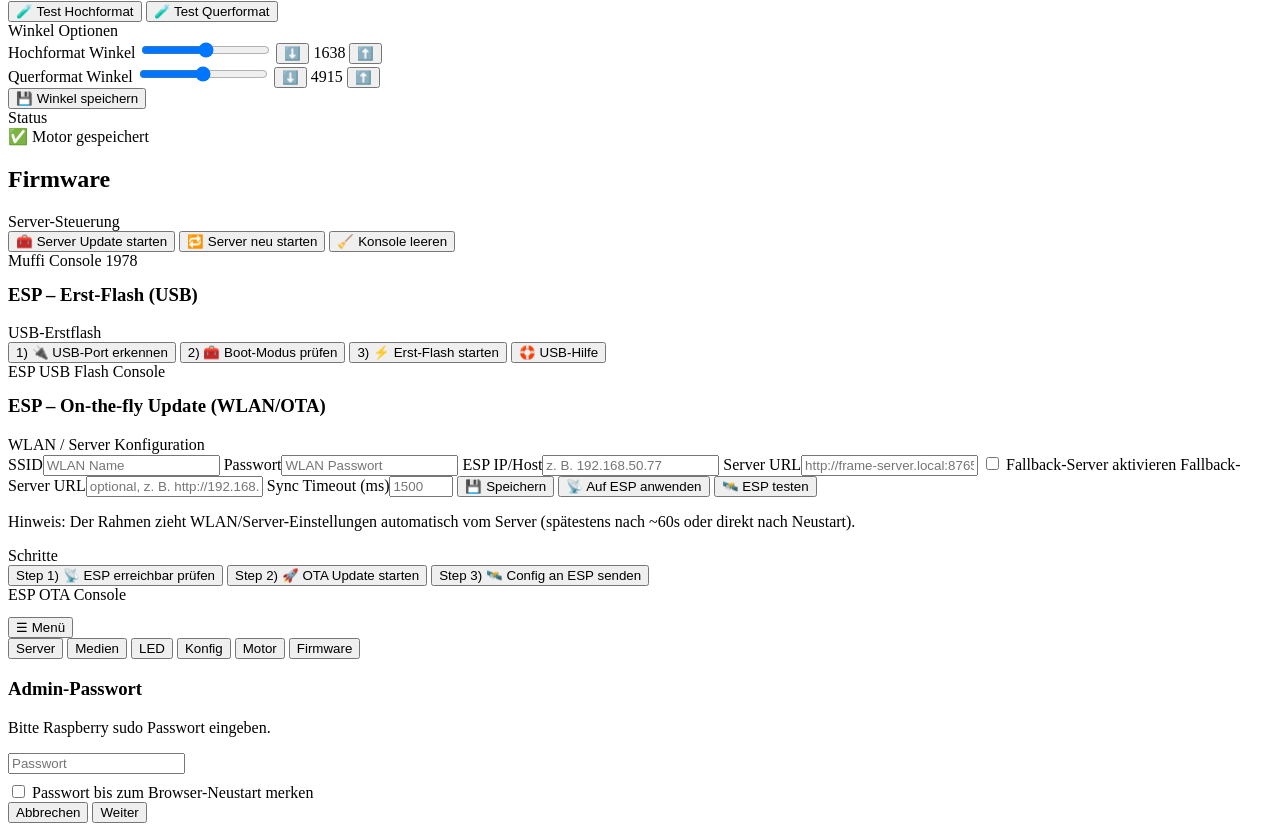
==== commit cce75745: "feat(motor-ui): add retro up/down arrow nudge buttons for angle fine-tuning" ====
--- a/runtime/ui-v2/index.html
+++ b/runtime/ui-v2/index.html
@@ -197,12 +197,16 @@
           <div class="row">
             <label>Hochformat Winkel</label>
             <input id="motor-portrait" type="range" min="500" max="8000" step="1" />
+            <button type="button" id="motor-portrait-dec" class="motor-nudge-btn" title="1 runter">⬇️</button>
             <span id="motor-portrait-val">1638</span>
+            <button type="button" id="motor-portrait-inc" class="motor-nudge-btn" title="1 hoch">⬆️</button>
           </div>
           <div class="row">
             <label>Querformat Winkel</label>
             <input id="motor-landscape" type="range" min="500" max="8000" step="1" />
+            <button type="button" id="motor-landscape-dec" class="motor-nudge-btn" title="1 runter">⬇️</button>
             <span id="motor-landscape-val">4915</span>
+            <button type="button" id="motor-landscape-inc" class="motor-nudge-btn" title="1 hoch">⬆️</button>
           </div>
           <div class="row">
             <button type="button" id="motor-save-btn">💾 Winkel speichern</button>
